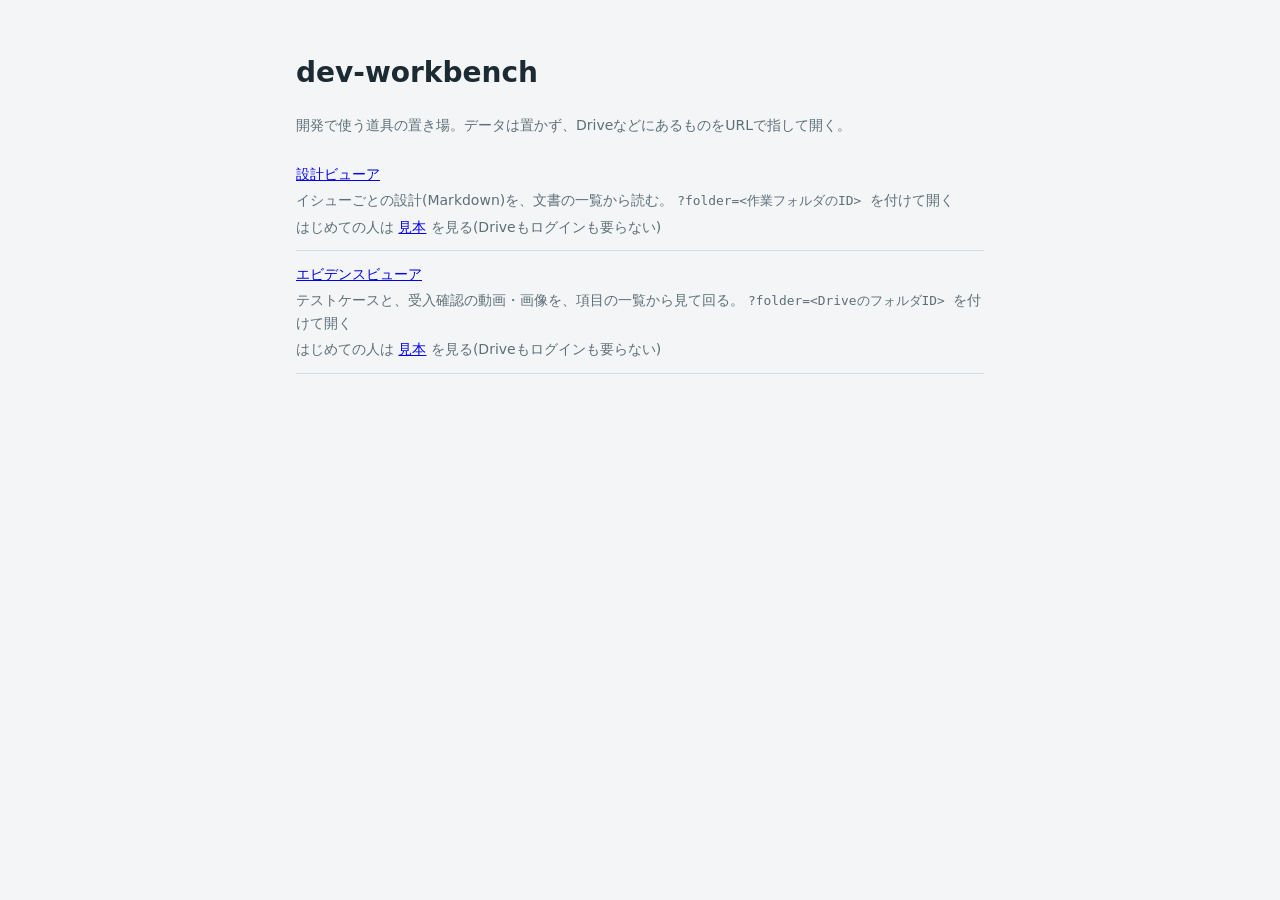
==== app/index.html @ d2c5bb6f "画面を app/ に、見本を sample/ にまとめ、Pages は Actions で app/ と sample/ だけを公開する - app/ の中は、フォルダの場所がそのまま URL になる" ====
<!doctype html>
<html lang="ja">
<head>
  <meta charset="utf-8">
  <meta name="viewport" content="width=device-width, initial-scale=1">
  <title>dev-workbench</title>
  <link rel="stylesheet" href="_lib/style.css">
</head>
<body>
  <main class="home">
    <h1>dev-workbench</h1>
    <p class="muted">開発で使う道具の置き場。データは置かず、DriveなどにあるものをURLで指して開く。</p>
    <ul class="tools">
      <li>
        <a href="design/">設計ビューア</a>
        <span class="muted">イシューごとの設計(Markdown)を、文書の一覧から読む。<code>?folder=&lt;作業フォルダのID&gt;</code> を付けて開く</span>
        <span class="muted">はじめての人は <a href="design/?base=../sample/design/">見本</a> を見る(Driveもログインも要らない)</span>
      </li>
      <li>
        <a href="evidence/">エビデンスビューア</a>
        <span class="muted">テストケースと、受入確認の動画・画像を、項目の一覧から見て回る。<code>?folder=&lt;DriveのフォルダID&gt;</code> を付けて開く</span>
        <span class="muted">はじめての人は <a href="evidence/?base=../sample/evidence/">見本</a> を見る(Driveもログインも要らない)</span>
      </li>
    </ul>
  </main>
</body>
</html>
---- app/_lib/style.css ----
:root {
  --bg: #f4f5f6;
  --panel: #ffffff;
  --text: #1b2a33;
  --muted: #5d6f78;
  --rule: #d5dde2;
  --current: #e3edf6;
  --ok: #2f7a45;
  --partial: #a26b00;
  --ng: #b3261e;
  --partial-bg: #fbf1dc;
  --ng-bg: #fbe7e5;
  color-scheme: light dark;
}

@media (prefers-color-scheme: dark) {
  :root {
    --bg: #15191c;
    --panel: #1d2327;
    --text: #e4e9ec;
    --muted: #98a6ad;
    --rule: #33404a;
    --current: #24384a;
    --ok: #6cc28a;
    --partial: #e0a83c;
    --ng: #f08a80;
    --partial-bg: #33290f;
    --ng-bg: #3a1f1d;
  }
}

* { box-sizing: border-box; }

body {
  margin: 0;
  background: var(--bg);
  color: var(--text);
  font-family: "Hiragino Kaku Gothic ProN", "Yu Gothic UI", Meiryo, system-ui, sans-serif;
  font-size: 14px;
  line-height: 1.6;
}

button { font: inherit; color: inherit; }
.muted { color: var(--muted); }
[hidden] { display: none !important; }

.home { max-width: 720px; margin: 0 auto; padding: 32px 16px; }
.tools { padding: 0; list-style: none; }
.tools li { display: grid; gap: 4px; padding: 12px 0; border-bottom: 1px solid var(--rule); }

.bar {
  display: flex;
  flex-wrap: wrap;
  align-items: center;
  justify-content: space-between;
  gap: 8px 16px;
  padding: 12px 16px;
  background: var(--panel);
  border-bottom: 1px solid var(--rule);
}
.bar h1 { margin: 0; font-size: 16px; font-weight: 600; }
.bar-main { display: grid; gap: 2px; min-width: 0; }
.bar-main a, .bar-sub { font-size: 12px; }
.crumb { color: var(--muted); text-decoration: none; }
.crumb:hover { text-decoration: underline; }
.summary { display: flex; gap: 12px; font-variant-numeric: tabular-nums; }
.count { display: inline-flex; align-items: center; gap: 4px; }

/* 結果の印。期待どおりは薄い記号だけ、そうでないものは色を塗った丸に白抜きの記号 */
.mark { display: inline-grid; place-items: center; width: 1.3em; height: 1.3em; color: var(--muted); line-height: 1; }
.mark.ok { color: var(--muted); }
.mark.partial, .mark.ng { border-radius: 50%; color: var(--panel); font-size: 12px; font-weight: 700; }
.mark.partial { background: var(--partial); }
.mark.ng { background: var(--ng); }

.gate { padding: 48px 16px; text-align: center; }
.gate-links { display: flex; flex-wrap: wrap; justify-content: center; gap: 4px 16px; }
.gate button { padding: 8px 16px; border: 1px solid var(--rule); border-radius: 4px; background: var(--panel); cursor: pointer; }

/* ビューアの画面。見出しの帯の下を、一覧と中身で埋める(帯の高さが変わっても、はみ出さない) */
.app { display: flex; flex-direction: column; height: 100vh; }
.app > .gate { flex: 1; }

.viewer {
  display: grid;
  grid-template-columns: minmax(280px, 380px) minmax(0, 1fr);
  flex: 1;
  min-height: 0;
}

.list { overflow-y: auto; padding: 8px 0 24px; border-right: 1px solid var(--rule); background: var(--panel); }
.notes { margin: 0 12px 8px; padding-left: 18px; color: var(--muted); font-size: 12px; }
.section-title { margin: 16px 12px 4px; font-size: 12px; font-weight: 600; color: var(--muted); }
.items { margin: 0; padding: 0; list-style: none; }

.item {
  display: grid;
  grid-template-columns: 2.2em 1.6em minmax(0, 1fr);
  align-items: center;
  width: 100%;
  padding: 6px 12px;
  border: 0;
  border-left: 3px solid transparent;
  background: transparent;
  text-align: left;
  cursor: pointer;
}
.item.partial { background: var(--partial-bg); }
.item.ng { background: var(--ng-bg); }
.item:hover { background: var(--bg); }
.item.current { background: var(--current); border-left-color: var(--text); }
.item:disabled { cursor: default; opacity: 0.6; }
.item-id { color: var(--muted); font-variant-numeric: tabular-nums; }

.stage { overflow-y: auto; padding: 16px; display: grid; align-content: start; gap: 12px; }
.controls { display: flex; flex-wrap: wrap; align-items: center; gap: 8px; }
.controls button { padding: 4px 12px; border: 1px solid var(--rule); border-radius: 4px; background: var(--panel); cursor: pointer; }
.reauth { display: flex; flex-wrap: wrap; align-items: center; gap: 8px; margin: 0; padding: 8px 12px; border: 1px solid var(--partial); border-radius: 4px; }
.reauth button { padding: 4px 12px; border: 1px solid var(--rule); border-radius: 4px; background: var(--panel); cursor: pointer; }
.continuous { margin-left: auto; display: inline-flex; align-items: center; gap: 4px; }

video, #image { width: 100%; max-height: 70vh; background: #000; border-radius: 4px; }
/* 画像も動画と同じ枠に収める(縦横の比は変えず、余った所は背景のまま) */
#image { display: block; object-fit: contain; }
.text { max-height: 70vh; overflow: auto; margin: 0; padding: 12px; background: var(--panel); border: 1px solid var(--rule); border-radius: 4px; font-size: 12px; white-space: pre-wrap; }

.detail { padding: 12px 16px; background: var(--panel); border: 1px solid var(--rule); border-radius: 4px; }
.detail h2 { margin: 0; font-size: 15px; font-weight: 600; }
.detail h2.with-mark { display: grid; grid-template-columns: 1.6em minmax(0, 1fr); align-items: start; }
.detail h2 .mark { margin-top: 0.15em; }
.detail-label { margin: 12px 0 0; font-size: 12px; font-weight: 600; color: var(--muted); }
.checks { margin: 4px 0 0; padding: 0; list-style: none; }
.checks li { display: grid; grid-template-columns: 1.6em minmax(0, 1fr); align-items: start; padding: 6px 0; border-top: 1px solid var(--rule); }
.checks li:first-child { border-top: 0; }
.checks .mark { margin-top: 0.15em; }
code { padding: 0 4px; border-radius: 3px; background: var(--bg); font-family: ui-monospace, Consolas, monospace; font-size: 0.92em; }
.note { margin: 4px 0 0; color: var(--muted); }

/* 文字だけの行(設計の文書の一覧など)。印や番号の列を持たない */
.item.plain { display: block; color: inherit; text-decoration: none; overflow-wrap: anywhere; }

/* 設計の文書 */
.doc { padding: 16px 24px 32px; background: var(--panel); border: 1px solid var(--rule); border-radius: 4px; overflow-wrap: anywhere; }
.doc > :first-child { margin-top: 0; }
.doc h1 { margin: 0 0 12px; font-size: 20px; font-weight: 600; }
.doc h2 { margin: 28px 0 8px; padding-bottom: 4px; border-bottom: 1px solid var(--rule); font-size: 17px; font-weight: 600; }
.doc h3 { margin: 20px 0 6px; font-size: 15px; font-weight: 600; }
.doc h4 { margin: 16px 0 4px; font-size: 14px; font-weight: 600; }
.doc p { margin: 8px 0; }
.doc ul, .doc ol { margin: 8px 0; padding-left: 1.6em; }
.doc li > ul, .doc li > ol { margin: 2px 0; }
.doc a { color: inherit; text-decoration: underline; text-underline-offset: 2px; }
.doc blockquote { margin: 8px 0; padding: 2px 12px; border-left: 3px solid var(--rule); color: var(--muted); }
.doc hr { margin: 20px 0; border: 0; border-top: 1px solid var(--rule); }
.doc img { max-width: 100%; height: auto; border: 1px solid var(--rule); border-radius: 4px; background: #fff; }
.doc pre.code { margin: 8px 0; padding: 10px 12px; overflow-x: auto; background: var(--bg); border-radius: 4px; }
.doc pre.code code { padding: 0; background: none; font-size: 12px; }
.table-wrap { margin: 8px 0; overflow-x: auto; }
.table-wrap table { border-collapse: collapse; font-size: 13px; }
.table-wrap th, .table-wrap td { padding: 4px 8px; border: 1px solid var(--rule); text-align: left; vertical-align: top; }
.table-wrap th { background: var(--bg); font-weight: 600; }

/* テストケース(未実施の項目)の前提・手順・期待する結果 */
.mark.pending { color: var(--muted); }
.item.duplicate .item-title { text-decoration: line-through; color: var(--muted); }
.section-kind { margin-left: 6px; font-weight: 400; }
.requirements { margin: 0 12px 8px; padding: 0; list-style: none; font-size: 12px; }
.requirements li { display: grid; grid-template-columns: 3em minmax(0, 1fr); padding: 2px 0; }
.tag { display: inline-block; margin-right: 4px; padding: 0 6px; border: 1px solid var(--rule); border-radius: 10px; color: var(--muted); font-size: 12px; font-weight: 400; }
.case-fields { margin: 4px 0 0; }
.case-fields dt { margin: 12px 0 0; font-size: 12px; font-weight: 600; color: var(--muted); }
.case-fields dd { margin: 2px 0 0; }
.case-fields ol, .case-fields ul { margin: 0; padding-left: 1.4em; }
.case-fields details summary { cursor: pointer; color: var(--muted); font-size: 12px; }
.no-media { margin: 0; padding: 24px 12px; border: 1px dashed var(--rule); border-radius: 4px; color: var(--muted); text-align: center; }

@media (max-width: 760px) {
  .app { height: auto; }
  .viewer { grid-template-columns: 1fr; }
  .list { max-height: 40vh; border-right: 0; border-bottom: 1px solid var(--rule); }
}
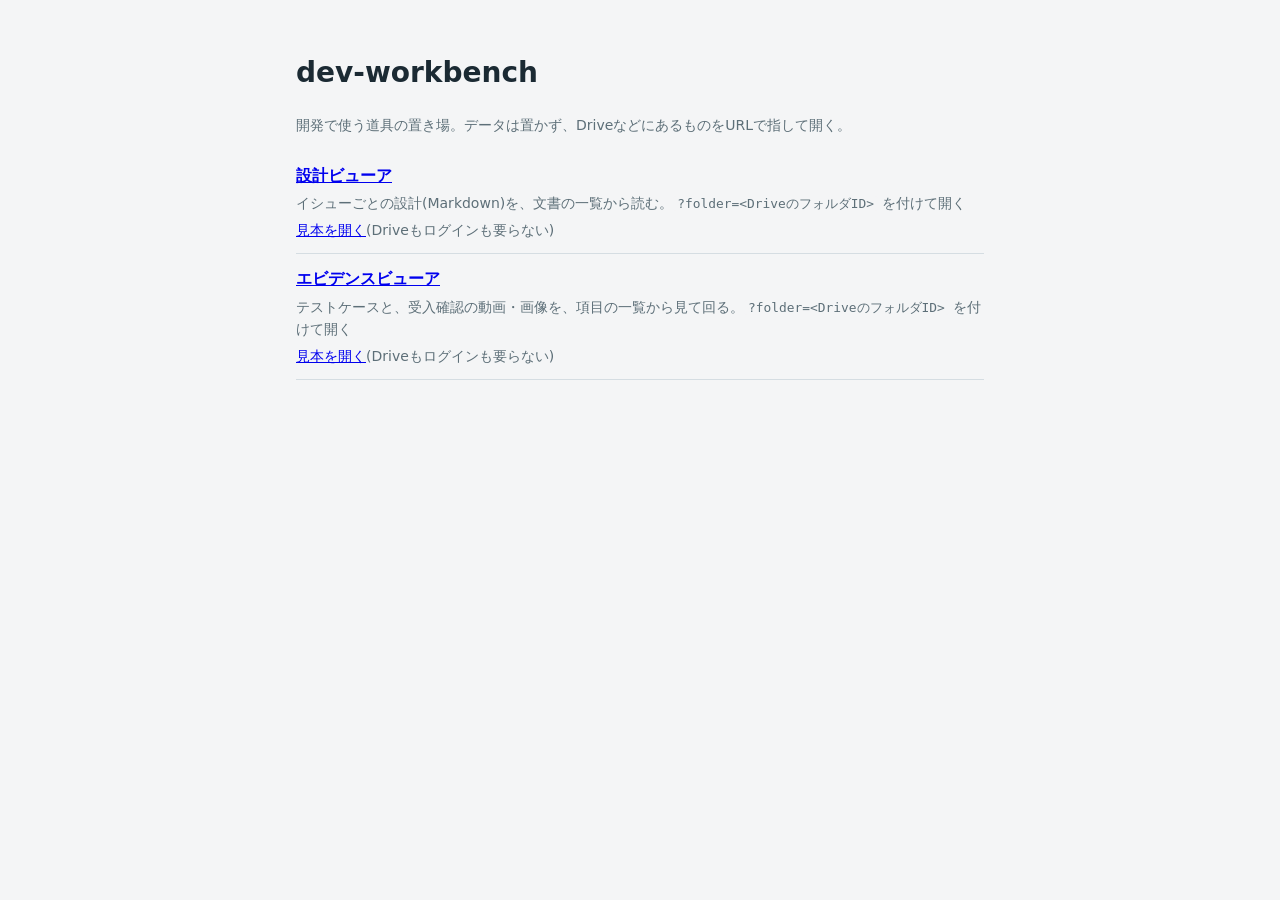
==== commit 8dfa28a4: "コードレビューの指摘を直し、自動のテストを足す P1 - md.js: 表でない | の行で段落が1行も読めず、描画が止まらなくなっていた。段落は少なくとも1行を読む - エビデンスビューア: man" ====
--- a/app/index.html
+++ b/app/index.html
@@ -5,6 +5,8 @@
   <meta name="viewport" content="width=device-width, initial-scale=1">
   <title>dev-workbench</title>
   <link rel="stylesheet" href="_lib/style.css">
+  <!-- 前の版から移る人のために、古いログインのしるしを移し、URLに残ったトークンを消す(drive.js が読み込まれた時に行う) -->
+  <script type="module" src="_lib/drive.js"></script>
 </head>
 <body>
   <main class="home">
@@ -12,14 +14,14 @@
     <p class="muted">開発で使う道具の置き場。データは置かず、DriveなどにあるものをURLで指して開く。</p>
     <ul class="tools">
       <li>
-        <a href="design/">設計ビューア</a>
-        <span class="muted">イシューごとの設計(Markdown)を、文書の一覧から読む。<code>?folder=&lt;作業フォルダのID&gt;</code> を付けて開く</span>
-        <span class="muted">はじめての人は <a href="design/?base=../sample/design/">見本</a> を見る(Driveもログインも要らない)</span>
+        <a class="tool-name" href="design/">設計ビューア</a>
+        <span class="muted">イシューごとの設計(Markdown)を、文書の一覧から読む。<code>?folder=&lt;DriveのフォルダID&gt;</code> を付けて開く</span>
+        <span class="muted"><a href="design/?folder=sample">見本を開く</a>(Driveもログインも要らない)</span>
       </li>
       <li>
-        <a href="evidence/">エビデンスビューア</a>
+        <a class="tool-name" href="evidence/">エビデンスビューア</a>
         <span class="muted">テストケースと、受入確認の動画・画像を、項目の一覧から見て回る。<code>?folder=&lt;DriveのフォルダID&gt;</code> を付けて開く</span>
-        <span class="muted">はじめての人は <a href="evidence/?base=../sample/evidence/">見本</a> を見る(Driveもログインも要らない)</span>
+        <span class="muted"><a href="evidence/?folder=sample">見本を開く</a>(Driveもログインも要らない)</span>
       </li>
     </ul>
   </main>
--- a/app/_lib/style.css
+++ b/app/_lib/style.css
@@ -4,12 +4,19 @@
   --text: #1b2a33;
   --muted: #5d6f78;
   --rule: #d5dde2;
+  /* ボタンの枠。背景(--bg・--panel)と 3:1 以上にする */
+  --control: #7a8a93;
   --current: #e3edf6;
   --ok: #2f7a45;
   --partial: #a26b00;
   --ng: #b3261e;
   --partial-bg: #fbf1dc;
   --ng-bg: #fbe7e5;
+  /* 動画・画像の余白と、文書の画像の下地(透けた画像が読めるように、暗い表示でも白) */
+  --media-bg: #000;
+  --img-bg: #fff;
+  --radius: 4px;
+  --font-small: 12px;
   color-scheme: light dark;
 }
 
@@ -20,6 +27,7 @@
     --text: #e4e9ec;
     --muted: #98a6ad;
     --rule: #33404a;
+    --control: #7d8c94;
     --current: #24384a;
     --ok: #6cc28a;
     --partial: #e0a83c;
@@ -43,10 +51,27 @@
 button { font: inherit; color: inherit; }
 .muted { color: var(--muted); }
 [hidden] { display: none !important; }
+/* 画面には出さず、読み上げだけに渡す */
+.visually-hidden { position: absolute; width: 1px; height: 1px; margin: -1px; padding: 0; overflow: hidden; clip: rect(0 0 0 0); white-space: nowrap; border: 0; }
+
+/* ボタン(ログイン・前へ/次へ・ログインし直す) */
+.gate button, .controls button, .reauth button {
+  padding: 4px 12px;
+  border: 1px solid var(--control);
+  border-radius: var(--radius);
+  background: var(--panel);
+  cursor: pointer;
+}
+.gate button { padding: 8px 16px; }
+.controls button:disabled { cursor: default; opacity: 0.5; }
+
+/* 文中で、リンクのように見せるボタン(詳細の「行う側の項目」) */
+.link-button { padding: 0; border: 0; background: none; text-decoration: underline; text-underline-offset: 2px; cursor: pointer; }
 
 .home { max-width: 720px; margin: 0 auto; padding: 32px 16px; }
 .tools { padding: 0; list-style: none; }
 .tools li { display: grid; gap: 4px; padding: 12px 0; border-bottom: 1px solid var(--rule); }
+.tool-name { font-size: 16px; font-weight: 700; }
 
 .bar {
   display: flex;
@@ -60,22 +85,20 @@
 }
 .bar h1 { margin: 0; font-size: 16px; font-weight: 600; }
 .bar-main { display: grid; gap: 2px; min-width: 0; }
-.bar-main a, .bar-sub { font-size: 12px; }
+.bar-main a, .bar-sub { font-size: var(--font-small); }
 .crumb { color: var(--muted); text-decoration: none; }
 .crumb:hover { text-decoration: underline; }
-.summary { display: flex; gap: 12px; font-variant-numeric: tabular-nums; }
+.summary { display: flex; flex-wrap: wrap; gap: 4px 12px; font-size: var(--font-small); font-variant-numeric: tabular-nums; }
 .count { display: inline-flex; align-items: center; gap: 4px; }
 
-/* 結果の印。期待どおりは薄い記号だけ、そうでないものは色を塗った丸に白抜きの記号 */
+/* 結果の印。期待どおり・未実施・行わないは薄い記号だけ、そうでないものは色を塗った丸に白抜きの記号 */
 .mark { display: inline-grid; place-items: center; width: 1.3em; height: 1.3em; color: var(--muted); line-height: 1; }
-.mark.ok { color: var(--muted); }
-.mark.partial, .mark.ng { border-radius: 50%; color: var(--panel); font-size: 12px; font-weight: 700; }
+.mark.partial, .mark.ng { border-radius: 50%; color: var(--panel); font-size: var(--font-small); font-weight: 700; }
 .mark.partial { background: var(--partial); }
 .mark.ng { background: var(--ng); }
 
 .gate { padding: 48px 16px; text-align: center; }
 .gate-links { display: flex; flex-wrap: wrap; justify-content: center; gap: 4px 16px; }
-.gate button { padding: 8px 16px; border: 1px solid var(--rule); border-radius: 4px; background: var(--panel); cursor: pointer; }
 
 /* ビューアの画面。見出しの帯の下を、一覧と中身で埋める(帯の高さが変わっても、はみ出さない) */
 .app { display: flex; flex-direction: column; height: 100vh; }
@@ -89,8 +112,11 @@
 }
 
 .list { overflow-y: auto; padding: 8px 0 24px; border-right: 1px solid var(--rule); background: var(--panel); }
-.notes { margin: 0 12px 8px; padding-left: 18px; color: var(--muted); font-size: 12px; }
-.section-title { margin: 16px 12px 4px; font-size: 12px; font-weight: 600; color: var(--muted); }
+/* 一覧の上の注意書きと要件。広い幅では開いたままにし、畳む所は出さない */
+.overview > summary { display: none; margin: 4px 12px; color: var(--muted); font-size: var(--font-small); cursor: pointer; }
+.notes { margin: 0 12px 8px; padding-left: 18px; color: var(--muted); font-size: var(--font-small); }
+.section-title, .detail-label, .case-fields dt { font-size: var(--font-small); font-weight: 600; color: var(--muted); }
+.section-title { margin: 16px 12px 4px; }
 .items { margin: 0; padding: 0; list-style: none; }
 
 .item {
@@ -109,73 +135,77 @@
 .item.ng { background: var(--ng-bg); }
 .item:hover { background: var(--bg); }
 .item.current { background: var(--current); border-left-color: var(--text); }
-.item:disabled { cursor: default; opacity: 0.6; }
 .item-id { color: var(--muted); font-variant-numeric: tabular-nums; }
+.item.current .item-id { color: var(--text); }
+/* 行わない項目(ほかの項目で確かめる)。件数に数えない */
+.item.skip .item-title { text-decoration: line-through; color: var(--muted); }
+
+/* 文字だけの行(設計の文書の一覧など)。印や番号の列を持たない */
+.item.plain { display: block; color: inherit; text-decoration: none; overflow-wrap: anywhere; }
 
 .stage { overflow-y: auto; padding: 16px; display: grid; align-content: start; gap: 12px; }
 .controls { display: flex; flex-wrap: wrap; align-items: center; gap: 8px; }
-.controls button { padding: 4px 12px; border: 1px solid var(--rule); border-radius: 4px; background: var(--panel); cursor: pointer; }
-.reauth { display: flex; flex-wrap: wrap; align-items: center; gap: 8px; margin: 0; padding: 8px 12px; border: 1px solid var(--partial); border-radius: 4px; }
-.reauth button { padding: 4px 12px; border: 1px solid var(--rule); border-radius: 4px; background: var(--panel); cursor: pointer; }
 .continuous { margin-left: auto; display: inline-flex; align-items: center; gap: 4px; }
-
-video, #image { width: 100%; max-height: 70vh; background: #000; border-radius: 4px; }
+.reauth { display: flex; flex-wrap: wrap; align-items: center; gap: 8px; margin: 0; padding: 8px 12px; border: 1px solid var(--partial); border-radius: var(--radius); }
+
+video, #image { width: 100%; max-height: 70vh; background: var(--media-bg); border-radius: var(--radius); }
 /* 画像も動画と同じ枠に収める(縦横の比は変えず、余った所は背景のまま) */
 #image { display: block; object-fit: contain; }
-.text { max-height: 70vh; overflow: auto; margin: 0; padding: 12px; background: var(--panel); border: 1px solid var(--rule); border-radius: 4px; font-size: 12px; white-space: pre-wrap; }
-
-.detail { padding: 12px 16px; background: var(--panel); border: 1px solid var(--rule); border-radius: 4px; }
+.text { max-height: 70vh; overflow: auto; margin: 0; padding: 12px; background: var(--panel); border: 1px solid var(--rule); border-radius: var(--radius); font-size: var(--font-small); white-space: pre-wrap; }
+/* 動画・画像の場所の短い知らせ(読み込み中・動画・画像はありません) */
+.no-media { margin: 0; color: var(--muted); }
+
+.detail { padding: 12px 16px; background: var(--panel); border: 1px solid var(--rule); border-radius: var(--radius); }
 .detail h2 { margin: 0; font-size: 15px; font-weight: 600; }
-.detail h2.with-mark { display: grid; grid-template-columns: 1.6em minmax(0, 1fr); align-items: start; }
-.detail h2 .mark { margin-top: 0.15em; }
-.detail-label { margin: 12px 0 0; font-size: 12px; font-weight: 600; color: var(--muted); }
+.detail h2.with-mark, .checks li { display: grid; grid-template-columns: 1.6em minmax(0, 1fr); align-items: start; }
+.detail h2 .mark, .checks .mark { margin-top: 0.15em; }
+.detail-label { margin: 12px 0 0; }
 .checks { margin: 4px 0 0; padding: 0; list-style: none; }
-.checks li { display: grid; grid-template-columns: 1.6em minmax(0, 1fr); align-items: start; padding: 6px 0; border-top: 1px solid var(--rule); }
+.checks li { padding: 6px 0; border-top: 1px solid var(--rule); }
 .checks li:first-child { border-top: 0; }
-.checks .mark { margin-top: 0.15em; }
 code { padding: 0 4px; border-radius: 3px; background: var(--bg); font-family: ui-monospace, Consolas, monospace; font-size: 0.92em; }
 .note { margin: 4px 0 0; color: var(--muted); }
 
-/* 文字だけの行(設計の文書の一覧など)。印や番号の列を持たない */
-.item.plain { display: block; color: inherit; text-decoration: none; overflow-wrap: anywhere; }
+/* テストケース(未実施の項目)の札・前提・手順・期待する結果 */
+.tag { display: inline-block; margin-right: 4px; padding: 0 6px; border: 1px solid var(--rule); border-radius: 10px; color: var(--muted); font-size: var(--font-small); font-weight: 400; }
+.section-kind { margin-left: 6px; }
+.case-tags { margin: 6px 0 0; }
+.requirements { margin: 0 12px 8px; padding: 0; list-style: none; font-size: var(--font-small); }
+.requirements li { display: grid; grid-template-columns: 3em minmax(0, 1fr); padding: 2px 0; }
+.case-fields { margin: 4px 0 0; }
+.case-fields dt { margin: 12px 0 0; }
+.case-fields dd { margin: 2px 0 0; }
+.case-fields ol, .case-fields ul { margin: 0; padding-left: 1.4em; }
+.case-fields details summary { cursor: pointer; color: var(--muted); font-size: var(--font-small); }
 
 /* 設計の文書 */
-.doc { padding: 16px 24px 32px; background: var(--panel); border: 1px solid var(--rule); border-radius: 4px; overflow-wrap: anywhere; }
+.doc { padding: 16px 24px 32px; background: var(--panel); border: 1px solid var(--rule); border-radius: var(--radius); overflow-wrap: anywhere; }
 .doc > :first-child { margin-top: 0; }
-.doc h1 { margin: 0 0 12px; font-size: 20px; font-weight: 600; }
-.doc h2 { margin: 28px 0 8px; padding-bottom: 4px; border-bottom: 1px solid var(--rule); font-size: 17px; font-weight: 600; }
-.doc h3 { margin: 20px 0 6px; font-size: 15px; font-weight: 600; }
-.doc h4 { margin: 16px 0 4px; font-size: 14px; font-weight: 600; }
-.doc p { margin: 8px 0; }
-.doc ul, .doc ol { margin: 8px 0; padding-left: 1.6em; }
+.doc h1, .doc h2, .doc h3, .doc h4 { font-weight: 600; }
+.doc h1 { margin: 0 0 12px; font-size: 20px; }
+.doc h2 { margin: 28px 0 8px; padding-bottom: 4px; border-bottom: 1px solid var(--rule); font-size: 17px; }
+.doc h3 { margin: 20px 0 6px; font-size: 15px; }
+.doc h4 { margin: 16px 0 4px; font-size: 14px; }
+.doc p, .doc ul, .doc ol, .doc blockquote, .doc pre.code, .table-wrap { margin: 8px 0; }
+.doc ul, .doc ol { padding-left: 1.6em; }
 .doc li > ul, .doc li > ol { margin: 2px 0; }
-.doc a { color: inherit; text-decoration: underline; text-underline-offset: 2px; }
-.doc blockquote { margin: 8px 0; padding: 2px 12px; border-left: 3px solid var(--rule); color: var(--muted); }
+.doc a, .link-button { color: inherit; }
+.doc a { text-decoration: underline; text-underline-offset: 2px; }
+.doc blockquote { padding: 2px 12px; border-left: 3px solid var(--rule); color: var(--muted); }
 .doc hr { margin: 20px 0; border: 0; border-top: 1px solid var(--rule); }
-.doc img { max-width: 100%; height: auto; border: 1px solid var(--rule); border-radius: 4px; background: #fff; }
-.doc pre.code { margin: 8px 0; padding: 10px 12px; overflow-x: auto; background: var(--bg); border-radius: 4px; }
-.doc pre.code code { padding: 0; background: none; font-size: 12px; }
-.table-wrap { margin: 8px 0; overflow-x: auto; }
+.doc img { max-width: 100%; height: auto; border: 1px solid var(--rule); border-radius: var(--radius); background: var(--img-bg); }
+.doc pre.code { padding: 10px 12px; overflow-x: auto; background: var(--bg); border-radius: var(--radius); }
+.doc pre.code code { padding: 0; background: none; font-size: var(--font-small); }
+.table-wrap { overflow-x: auto; }
 .table-wrap table { border-collapse: collapse; font-size: 13px; }
 .table-wrap th, .table-wrap td { padding: 4px 8px; border: 1px solid var(--rule); text-align: left; vertical-align: top; }
 .table-wrap th { background: var(--bg); font-weight: 600; }
-
-/* テストケース(未実施の項目)の前提・手順・期待する結果 */
-.mark.pending { color: var(--muted); }
-.item.duplicate .item-title { text-decoration: line-through; color: var(--muted); }
-.section-kind { margin-left: 6px; font-weight: 400; }
-.requirements { margin: 0 12px 8px; padding: 0; list-style: none; font-size: 12px; }
-.requirements li { display: grid; grid-template-columns: 3em minmax(0, 1fr); padding: 2px 0; }
-.tag { display: inline-block; margin-right: 4px; padding: 0 6px; border: 1px solid var(--rule); border-radius: 10px; color: var(--muted); font-size: 12px; font-weight: 400; }
-.case-fields { margin: 4px 0 0; }
-.case-fields dt { margin: 12px 0 0; font-size: 12px; font-weight: 600; color: var(--muted); }
-.case-fields dd { margin: 2px 0 0; }
-.case-fields ol, .case-fields ul { margin: 0; padding-left: 1.4em; }
-.case-fields details summary { cursor: pointer; color: var(--muted); font-size: 12px; }
-.no-media { margin: 0; padding: 24px 12px; border: 1px dashed var(--rule); border-radius: 4px; color: var(--muted); text-align: center; }
 
 @media (max-width: 760px) {
   .app { height: auto; }
   .viewer { grid-template-columns: 1fr; }
   .list { max-height: 40vh; border-right: 0; border-bottom: 1px solid var(--rule); }
-}
+  .overview > summary { display: list-item; }
+  /* 指で押しやすい高さにする */
+  .item { min-height: 44px; }
+}
